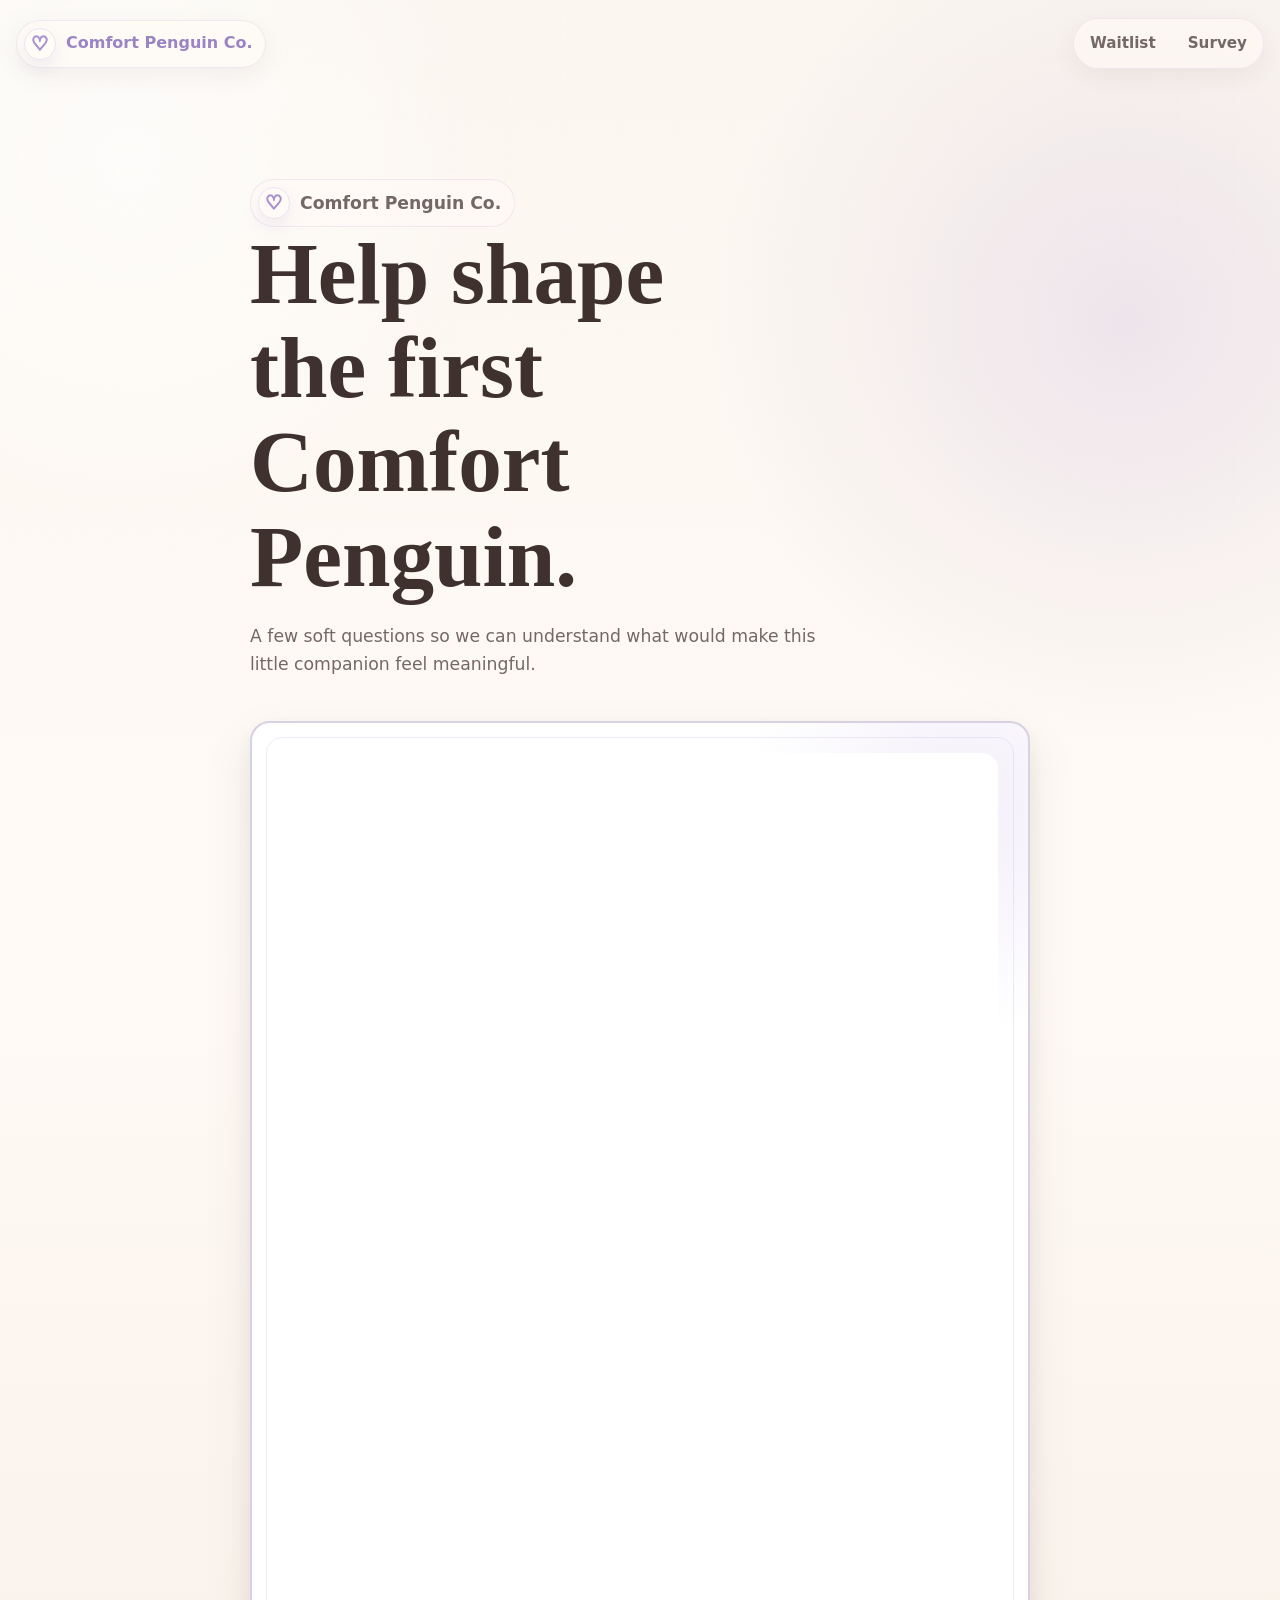
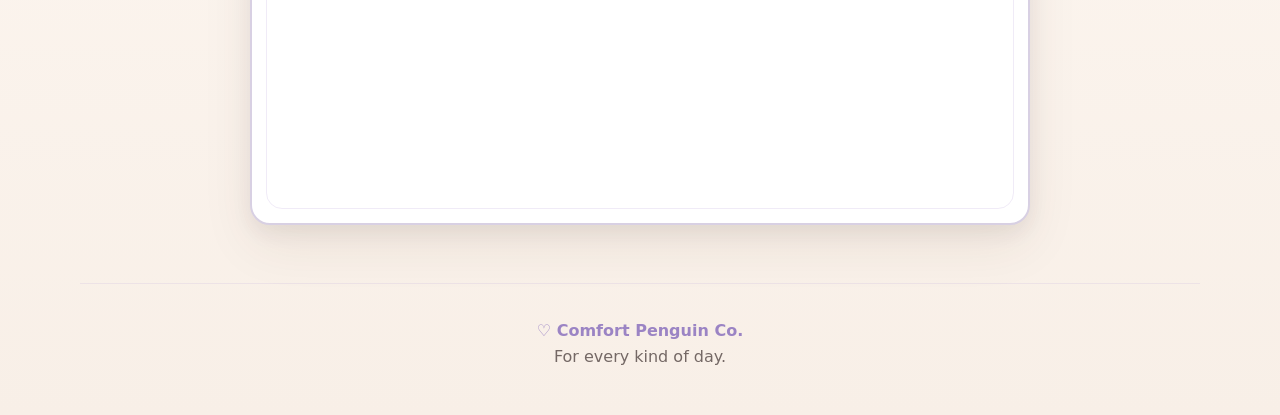
==== survey.html @ fb5158fd "Add files via upload" ====
<!doctype html>
<html lang="en">
  <head>
    <meta charset="utf-8">
    <meta name="viewport" content="width=device-width, initial-scale=1">
    <title>Comfort Penguin Co. Survey</title>
    <meta
      name="description"
      content="Share your thoughts about Comfort Penguin Co. and help shape the first plush companion."
    >
    <link rel="stylesheet" href="css/styles.css?v=20260704-22">
  </head>
  <body>
    <header class="site-header" aria-label="Site header">
      <a class="brand-mark" href="index.html" aria-label="Comfort Penguin Co. home">
        <span class="heart-mark" aria-hidden="true">&#9825;</span>
        <span>Comfort Penguin Co.</span>
      </a>
      <nav class="header-actions" aria-label="Primary navigation">
        <a class="nav-link" href="index.html#waitlist">Waitlist</a>
        <a class="nav-link" href="survey.html" aria-current="page">Survey</a>
      </nav>
    </header>

    <main class="survey-main">
      <section class="survey-intro" aria-labelledby="survey-title">
        <p class="brand-line">
          <span class="heart-mark heart-mark--cream" aria-hidden="true">&#9825;</span>
          Comfort Penguin Co.
        </p>
        <h1 id="survey-title">Help shape the first Comfort Penguin.</h1>
        <p>
          A few soft questions so we can understand what would make this little
          companion feel meaningful.
        </p>
      </section>

      <section class="survey-embed-section" aria-label="Comfort Penguin Co. survey form">
        <div class="embed-card embed-card--survey">
          <div data-formspace="https://overcrowded-plasma-653.forms.space/comfort-penguin-co-customer-feedback-6nepmr"></div>
        </div>
      </section>
    </main>

    <footer class="site-footer">
      <p><span aria-hidden="true">&#9825;</span> Comfort Penguin Co.</p>
      <p>For every kind of day.</p>
    </footer>

    <script src="js/confetti.js?v=20260704-22"></script>
    <script src="js/penguins.js?v=20260704-22"></script>
    <script src="js/main.js?v=20260704-22"></script>
    <script src="https://formspace.com/embed.js" defer crossorigin></script>
  </body>
</html>
---- css/styles.css ----
:root {
  --cream: #fbf6ef;
  --cream-deep: #eee3d7;
  --ivory: #fffaf5;
  --lavender: #a991d0;
  --lavender-dark: #9b84c4;
  --lavender-light: #eee8f7;
  --text: #3e312e;
  --muted: #746865;
  --line: #e8e2f0;
  --field-border: #d8d0e3;
  --input-border: #cbb8e6;
  --placeholder: #9a8f9f;
  --paper: var(--ivory);
  --paper-warm: #f8efe8;
  --ink: var(--text);
  --sage: #9a9587;
  --shadow: 0 26px 70px rgba(66, 55, 50, 0.13);
  --soft-shadow: 0 14px 34px rgba(66, 55, 50, 0.09);
  --radius: 16px;
  --max-width: 1120px;
  --hero-width: 1480px;
}

* {
  box-sizing: border-box;
}

html {
  overflow-x: hidden;
  scroll-behavior: smooth;
}

body {
  overflow-x: hidden;
  margin: 0;
  background:
    radial-gradient(circle at 10% 8%, rgba(255, 255, 255, 0.72), transparent 22rem),
    radial-gradient(circle at 88% 16%, rgba(169, 145, 208, 0.18), transparent 26rem),
    linear-gradient(180deg, var(--cream) 0%, var(--ivory) 48%, #f8efe7 100%);
  color: var(--ink);
  font-family: ui-sans-serif, system-ui, -apple-system, BlinkMacSystemFont, "Segoe UI", sans-serif;
  font-size: 16px;
  line-height: 1.65;
}

body::before {
  position: fixed;
  inset: 0;
  z-index: -1;
  background-image:
    linear-gradient(115deg, rgba(255, 255, 255, 0.52), transparent 36%),
    linear-gradient(rgba(169, 145, 208, 0.024) 1px, transparent 1px),
    linear-gradient(90deg, rgba(169, 145, 208, 0.018) 1px, transparent 1px);
  background-size: auto, 56px 56px, 56px 56px;
  content: "";
  mask-image: linear-gradient(to bottom, rgba(0, 0, 0, 0.5), transparent 72%);
  pointer-events: none;
}

a {
  color: inherit;
}

img {
  display: block;
  max-width: 100%;
}

.site-header {
  display: flex;
  align-items: center;
  justify-content: space-between;
  width: min(calc(100% - 32px), var(--hero-width));
  margin: 0 auto;
  padding: 18px 0 10px;
}

.site-header--nav-only {
  justify-content: flex-end;
}

.brand-mark,
.brand-line {
  display: inline-flex;
  align-items: center;
  gap: 10px;
  color: var(--lavender-dark);
  font-weight: 750;
  letter-spacing: 0;
  text-decoration: none;
}

.brand-mark {
  border: 1px solid rgba(169, 145, 208, 0.16);
  border-radius: 999px;
  background: rgba(255, 250, 245, 0.64);
  box-shadow: 0 8px 24px rgba(74, 46, 31, 0.06);
  padding: 7px 12px 7px 7px;
}

.brand-line {
  width: fit-content;
  margin: 0 0 20px;
  border: 1px solid rgba(169, 145, 208, 0.16);
  border-radius: 999px;
  background: rgba(255, 250, 245, 0.72);
  font-size: 0.95rem;
  padding: 7px 13px 7px 7px;
}

.heart-mark {
  display: inline-grid;
  width: 32px;
  height: 32px;
  place-items: center;
  border-radius: 999px;
  border: 1px solid var(--line);
  background: rgba(255, 250, 245, 0.86);
  color: #ffffff;
  font-size: 1.2rem;
  line-height: 1;
  -webkit-text-stroke: 1.5px var(--lavender);
  box-shadow:
    inset 0 0 0 1px rgba(255, 255, 255, 0.74),
    0 8px 18px rgba(155, 132, 196, 0.14);
}

.heart-mark--cream {
  background: rgba(255, 250, 245, 0.9);
  color: #ffffff;
}

.header-actions {
  display: flex;
  border: 1px solid rgba(169, 145, 208, 0.16);
  border-radius: 999px;
  background: rgba(255, 250, 245, 0.68);
  gap: 8px;
  padding: 4px;
  box-shadow: 0 8px 24px rgba(74, 46, 31, 0.06);
}

.nav-link {
  border-radius: 999px;
  color: var(--muted);
  font-size: 0.95rem;
  font-weight: 700;
  padding: 8px 12px;
  text-decoration: none;
}

.nav-link:hover,
.nav-link:focus-visible {
  background: rgba(169, 145, 208, 0.1);
  color: var(--lavender-dark);
}

.hero {
  position: relative;
  display: grid;
  grid-template-columns: minmax(370px, 0.65fr) minmax(600px, 1.35fr);
  align-items: center;
  gap: clamp(34px, 4.8vw, 78px);
  width: min(calc(100% - 32px), var(--hero-width));
  min-height: calc(100vh - 82px);
  margin: 0 auto;
  padding: clamp(36px, 5vw, 66px) 0 clamp(58px, 7vw, 92px);
}

.hero::before,
.hero::after,
.waitlist-section::after {
  position: absolute;
  color: rgba(255, 255, 255, 0.88);
  content: "\2661";
  font-family: Georgia, "Times New Roman", serif;
  line-height: 1;
  pointer-events: none;
  -webkit-text-stroke: 1.5px var(--lavender);
  text-shadow: 0 12px 32px rgba(155, 132, 196, 0.14);
}

.hero::before {
  top: 10%;
  left: 33%;
  font-size: clamp(4rem, 8vw, 8.25rem);
  transform: rotate(-10deg);
}

.hero::after {
  right: 3%;
  bottom: 9%;
  font-size: clamp(2.4rem, 5vw, 5rem);
  opacity: 0.7;
  transform: rotate(12deg);
}

.hero-copy {
  position: relative;
  z-index: 1;
  max-width: 560px;
}

h1,
h2,
h3,
legend {
  color: var(--ink);
  font-family: Georgia, "Times New Roman", serif;
  font-weight: 700;
  letter-spacing: 0;
  line-height: 1.08;
}

h1 {
  max-width: 12ch;
  margin: 0;
  font-size: clamp(3.05rem, 5.05vw, 4.85rem);
}

.tagline {
  margin: 20px 0 0;
  color: var(--lavender-dark);
  font-family: Georgia, "Times New Roman", serif;
  font-size: clamp(1.45rem, 2.5vw, 2rem);
  font-style: italic;
  line-height: 1.25;
}

.hero-text {
  max-width: 31rem;
  margin: 20px 0 0;
  color: var(--muted);
  font-size: clamp(1.07rem, 1.6vw, 1.2rem);
}

.hero-actions,
.survey-actions {
  display: flex;
  flex-wrap: wrap;
  gap: 12px;
  margin-top: 30px;
}

.button {
  display: inline-flex;
  align-items: center;
  justify-content: center;
  min-height: 50px;
  border: 1px solid transparent;
  border-radius: 999px;
  cursor: pointer;
  font: inherit;
  font-weight: 800;
  gap: 8px;
  padding: 13px 22px;
  text-align: center;
  text-decoration: none;
  transition:
    transform 160ms ease,
    box-shadow 160ms ease,
    background-color 160ms ease,
    border-color 160ms ease;
}

.button:hover,
.button:focus-visible {
  transform: translateY(-1px);
}

.button--primary {
  border-color: var(--lavender);
  background: var(--lavender);
  box-shadow: 0 16px 30px rgba(155, 132, 196, 0.22);
  color: #ffffff;
}

.button--primary:hover,
.button--primary:focus-visible {
  border-color: var(--lavender-dark);
  background: var(--lavender-dark);
  box-shadow: 0 18px 30px rgba(155, 132, 196, 0.25);
}

.button--secondary {
  border-color: rgba(169, 145, 208, 0.34);
  background: rgba(255, 250, 245, 0.8);
  color: var(--lavender-dark);
}

.button--secondary:hover,
.button--secondary:focus-visible {
  border-color: rgba(169, 145, 208, 0.52);
  background: var(--paper);
}

.product-showcase {
  position: relative;
  margin: 0;
}

.product-showcase::before {
  position: absolute;
  inset: -28px -18px -18px;
  z-index: -1;
  border-radius: var(--radius);
  background:
    radial-gradient(circle at 52% 52%, rgba(169, 145, 208, 0.15), transparent 62%),
    radial-gradient(circle at 18% 10%, rgba(255, 255, 255, 0.72), transparent 38%);
  content: "";
  filter: blur(4px);
}

.product-frame {
  display: grid;
  aspect-ratio: 1714 / 1044;
  min-height: 0;
  place-items: center;
  border: 1px solid rgba(169, 145, 208, 0.14);
  border-radius: var(--radius);
  background:
    linear-gradient(145deg, rgba(255, 255, 255, 0.86), rgba(255, 244, 230, 0.78)),
    var(--paper);
  box-shadow:
    0 34px 84px rgba(74, 46, 31, 0.17),
    0 2px 0 rgba(255, 255, 255, 0.82) inset;
  overflow: hidden;
  padding: clamp(8px, 1.5vw, 18px);
}

.product-image {
  width: 100%;
  max-height: 100%;
  object-fit: contain;
}

.product-showcase figcaption {
  max-width: 36rem;
  margin: 18px auto 0;
  color: var(--muted);
  font-size: 0.95rem;
  text-align: center;
}

.features,
.waitlist-section,
.survey-main {
  width: min(calc(100% - 32px), var(--max-width));
  margin: 0 auto;
}

.features {
  position: relative;
  padding: clamp(78px, 10vw, 136px) 0;
}

.section-heading {
  max-width: 680px;
  margin: 0 auto 38px;
  text-align: center;
}

.section-kicker {
  margin: 0 0 10px;
  color: var(--lavender-dark);
  font-size: 0.9rem;
  font-weight: 850;
  letter-spacing: 0;
}

h2 {
  margin: 0;
  font-size: clamp(2rem, 4vw, 3.35rem);
}

.inline-heart {
  color: #ffffff;
  -webkit-text-stroke: 1.5px var(--lavender);
  text-shadow:
    0 1px 0 rgba(155, 132, 196, 0.24),
    0 10px 22px rgba(155, 132, 196, 0.12);
}

.feature-grid {
  display: grid;
  grid-template-columns: repeat(4, minmax(0, 1fr));
  gap: 18px;
}

.feature-card {
  position: relative;
  min-height: 270px;
  border: 1px solid rgba(169, 145, 208, 0.13);
  border-radius: var(--radius);
  background:
    linear-gradient(180deg, rgba(255, 250, 245, 0.96), rgba(238, 232, 247, 0.48)),
    rgba(255, 250, 245, 0.86);
  box-shadow: var(--soft-shadow);
  overflow: hidden;
  padding: 28px;
}

.feature-card::before {
  position: absolute;
  inset: 0;
  background: linear-gradient(135deg, rgba(255, 255, 255, 0.5), transparent 44%);
  content: "";
  pointer-events: none;
}

.feature-card:nth-child(2) {
  background:
    linear-gradient(180deg, rgba(255, 250, 245, 0.96), rgba(244, 236, 228, 0.74)),
    rgba(255, 250, 245, 0.9);
}

.feature-card:nth-child(3) {
  background:
    linear-gradient(180deg, rgba(255, 250, 245, 0.96), rgba(238, 232, 247, 0.6)),
    rgba(248, 245, 252, 0.84);
}

.feature-card:nth-child(4) {
  background:
    linear-gradient(180deg, rgba(255, 250, 245, 0.96), rgba(240, 232, 224, 0.72)),
    rgba(255, 250, 245, 0.88);
}

.feature-icon {
  display: inline-grid;
  position: relative;
  width: 40px;
  height: 40px;
  place-items: center;
  border-radius: 999px;
  border: 1px solid rgba(169, 145, 208, 0.24);
  background: rgba(255, 255, 255, 0.5);
  color: var(--lavender-dark);
  font-size: 0.84rem;
  font-weight: 900;
  line-height: 1;
}

.feature-card h3 {
  position: relative;
  margin: 24px 0 12px;
  font-size: 1.45rem;
}

.feature-card p {
  position: relative;
  margin: 0;
  color: var(--muted);
}

.waitlist-section {
  position: relative;
  display: grid;
  grid-template-columns: minmax(0, 1fr) minmax(340px, 536px);
  gap: clamp(28px, 5vw, 62px);
  align-items: center;
  border-top: 0;
  min-height: clamp(440px, 45vw, 540px);
  padding: clamp(38px, 5vw, 58px) 0;
}

.waitlist-section::before {
  position: absolute;
  top: clamp(16px, 3vw, 30px);
  bottom: clamp(16px, 3vw, 30px);
  left: 50%;
  z-index: -1;
  width: 100vw;
  border-top: 1px solid rgba(169, 145, 208, 0.12);
  border-bottom: 1px solid rgba(169, 145, 208, 0.12);
  background:
    radial-gradient(circle at 74% 26%, rgba(169, 145, 208, 0.16), transparent 24rem),
    radial-gradient(circle at 16% 72%, rgba(255, 255, 255, 0.76), transparent 24rem),
    linear-gradient(135deg, rgba(255, 250, 245, 0.9), rgba(238, 232, 247, 0.44));
  content: "";
  transform: translateX(-50%);
}

.waitlist-section::after {
  top: 20%;
  right: 5%;
  font-size: clamp(3.3rem, 7vw, 6.8rem);
  opacity: 0.82;
  transform: rotate(8deg);
}

.waitlist-copy p:last-child,
.survey-intro p {
  max-width: 36rem;
  margin: 18px 0 0;
  color: var(--muted);
  font-size: 1.08rem;
}

.embed-card {
  position: relative;
  min-width: 0;
  border: 1px solid var(--line);
  border-radius: 20px;
  background:
    radial-gradient(circle at 86% 14%, rgba(169, 145, 208, 0.16), transparent 16rem),
    linear-gradient(180deg, rgba(255, 250, 245, 0.98), rgba(238, 232, 247, 0.36)),
    var(--cream);
  box-shadow:
    0 20px 52px rgba(74, 46, 31, 0.1),
    0 1px 0 rgba(255, 255, 255, 0.88) inset;
  overflow: hidden;
}

.embed-card::before {
  position: absolute;
  inset: 14px;
  border: 1px solid rgba(169, 145, 208, 0.18);
  border-radius: 16px;
  content: "";
  pointer-events: none;
}

.embed-card--waitlist {
  width: min(100%, 536px);
  justify-self: center;
  padding: clamp(24px, 3.4vw, 34px);
}

.embed-card--survey {
  width: min(100%, 780px);
  margin: 32px auto 0;
  border: 2px solid var(--field-border);
  border-radius: 20px;
  background:
    radial-gradient(circle at 92% 8%, rgba(238, 232, 247, 0.7), transparent 14rem),
    #ffffff;
  box-shadow:
    0 8px 20px rgba(62, 49, 46, 0.07),
    0 20px 52px rgba(74, 46, 31, 0.08);
  padding: clamp(20px, 3vw, 30px);
}

.embed-card [data-formspace],
.embed-card iframe {
  display: block;
  width: 100%;
  max-width: 100%;
  border: 0;
  border-radius: 16px;
  background: #ffffff;
}

.embed-card--waitlist [data-formspace],
.embed-card--waitlist iframe {
  min-height: 372px;
}

.embed-card--survey [data-formspace],
.embed-card--survey iframe {
  min-height: 1040px;
}

.site-footer {
  width: min(calc(100% - 32px), var(--max-width));
  margin: 0 auto;
  border-top: 1px solid rgba(169, 145, 208, 0.14);
  color: var(--muted);
  padding: 34px 0 44px;
  text-align: center;
}

.site-footer p {
  margin: 0;
}

.site-footer p:first-child {
  color: var(--lavender-dark);
  font-weight: 850;
}

.survey-main {
  max-width: 780px;
  padding: clamp(48px, 7vw, 82px) 0 clamp(32px, 5vw, 58px);
}

.thank-you-page-main {
  display: grid;
  justify-items: center;
  width: min(calc(100% - 32px), 760px);
  min-height: min(680px, calc(100vh - 220px));
  margin: 0 auto;
  padding: clamp(64px, 10vw, 118px) 0;
  text-align: center;
}

.thank-you-page-main h1 {
  max-width: 12ch;
  font-size: clamp(2.6rem, 7vw, 5rem);
}

.thank-you-page-main p:not(.brand-line) {
  max-width: 32rem;
  margin: 18px 0 0;
  color: var(--muted);
  font-size: 1.1rem;
}

.thank-you-page-main .button {
  margin-top: 28px;
}

.survey-intro {
  margin-bottom: 42px;
}

.survey-intro h1 {
  max-width: 12ch;
  font-size: clamp(2.7rem, 7vw, 5.45rem);
}

body.thank-you-open {
  overflow: hidden;
}

.thank-you-screen[hidden] {
  display: none;
}

.thank-you-screen {
  position: fixed;
  inset: 0;
  z-index: 100000;
  display: grid;
  place-items: center;
  padding: 24px;
  background:
    radial-gradient(circle at 48% 42%, rgba(255, 255, 255, 0.8), transparent 25rem),
    radial-gradient(circle at 12% 12%, rgba(238, 232, 247, 0.56), transparent 22rem),
    linear-gradient(180deg, rgba(251, 246, 239, 0.94), rgba(255, 250, 245, 0.9));
  backdrop-filter: blur(12px);
  isolation: isolate;
  overflow: hidden;
}

.thank-you-panel {
  position: relative;
  z-index: 3;
  width: min(100%, 610px);
  min-height: 360px;
  display: grid;
  place-items: center;
  border: 1px solid rgba(169, 145, 208, 0.2);
  border-radius: 28px;
  background:
    radial-gradient(circle at 14% 12%, rgba(255, 255, 255, 0.9), transparent 14rem),
    radial-gradient(circle at 88% 10%, rgba(238, 232, 247, 0.78), transparent 13rem),
    linear-gradient(180deg, rgba(255, 250, 245, 0.88), rgba(251, 246, 239, 0.78));
  box-shadow:
    0 34px 92px rgba(62, 49, 46, 0.16),
    0 1px 0 rgba(255, 255, 255, 0.9) inset;
  overflow: hidden;
  padding: clamp(34px, 6vw, 64px);
  text-align: center;
}

.thank-you-panel::before {
  position: absolute;
  inset: 16px;
  border: 1px solid rgba(169, 145, 208, 0.18);
  border-radius: 18px;
  content: "";
  pointer-events: none;
}

.thank-you-animation {
  position: fixed;
  inset: 0;
  z-index: 1;
  overflow: hidden;
  pointer-events: none;
}

.thank-you-parade {
  position: fixed;
  right: 0;
  bottom: clamp(10px, 3vh, 26px);
  left: 0;
  z-index: 2;
  height: 120px;
  overflow: visible;
  pointer-events: none;
}

.thank-you-content {
  position: relative;
  z-index: 1;
  display: grid;
  justify-items: center;
  opacity: 0;
  transform: translate3d(0, 16px, 0);
  transition:
    opacity 900ms ease,
    transform 900ms ease;
}

.thank-you-content--visible {
  opacity: 1;
  transform: translate3d(0, 0, 0);
}

.thank-you-mark {
  width: 48px;
  height: 48px;
  margin-bottom: 20px;
  font-size: 1.6rem;
}

.thank-you-content h2 {
  max-width: 11ch;
  margin: 0;
  font-size: clamp(2rem, 6vw, 3.35rem);
}

.thank-you-content p {
  max-width: 25rem;
  margin: 18px 0 0;
  color: var(--muted);
  font-size: 1.05rem;
}

.thank-you-close {
  margin-top: 28px;
}

.thank-you-confetti {
  position: absolute;
  top: -72px;
  left: var(--x);
  opacity: 0;
  transform: translate3d(0, -72px, 0) rotate(0deg) scale(var(--scale));
  transform-origin: center;
  animation: comfort-fall var(--duration) cubic-bezier(0.24, 0.72, 0.26, 1) var(--delay) forwards;
  will-change: transform, opacity;
}

.thank-you-confetti--heart {
  color: #ffffff;
  font-family: Georgia, "Times New Roman", serif;
  font-size: var(--size);
  line-height: 1;
  -webkit-text-stroke: 1.3px var(--lavender);
  text-shadow: 0 8px 18px rgba(155, 132, 196, 0.16);
}

.thank-you-confetti--penguin {
  font-size: var(--size);
  line-height: 1;
  filter: drop-shadow(0 8px 12px rgba(62, 49, 46, 0.12));
}

.thank-you-confetti--piece {
  width: 6px;
  height: 15px;
  border-radius: 4px;
  background: var(--lavender);
  box-shadow: 0 0 0 1px rgba(255, 255, 255, 0.36) inset;
}

.thank-you-confetti--circle {
  width: 10px;
  height: 10px;
  border-radius: 999px;
  background: rgba(251, 246, 239, 0.94);
  box-shadow:
    0 0 0 1px rgba(169, 145, 208, 0.22) inset,
    0 8px 18px rgba(62, 49, 46, 0.06);
}

.thank-you-confetti--piece:nth-child(4n) {
  background: var(--lavender-light);
}

.thank-you-confetti--piece:nth-child(4n + 1) {
  background: #cbb8e6;
}

.waddle-penguin {
  position: absolute;
  bottom: 0;
  left: -82px;
  width: 58px;
  height: 80px;
  animation:
    penguin-cross var(--walk-duration) linear var(--walk-delay) forwards,
    penguin-sway 920ms ease-in-out var(--walk-delay) infinite;
  will-change: transform, left;
}

.waddle-penguin--1 {
  --walk-delay: 180ms;
  --walk-duration: 5200ms;
  bottom: 14px;
}

.waddle-penguin--2 {
  --walk-delay: 440ms;
  --walk-duration: 5700ms;
  bottom: 2px;
  transform: scale(0.9);
}

.waddle-penguin--3 {
  --walk-delay: 820ms;
  --walk-duration: 5900ms;
  bottom: 18px;
  animation:
    penguin-cross-pause var(--walk-duration) linear var(--walk-delay) forwards,
    penguin-sway 1080ms ease-in-out var(--walk-delay) infinite;
}

.waddle-penguin__body {
  position: absolute;
  inset: 7px 7px 4px;
  border-radius: 48% 48% 42% 42%;
  background: #3e312e;
  box-shadow:
    0 10px 18px rgba(62, 49, 46, 0.16),
    inset 0 -5px 0 rgba(0, 0, 0, 0.08);
  animation: penguin-bounce 620ms ease-in-out infinite;
}

.waddle-penguin__face {
  position: absolute;
  top: 10px;
  right: 9px;
  left: 9px;
  height: 28px;
  border-radius: 48% 48% 50% 50%;
  background: #ffffff;
}

.waddle-penguin__face::before,
.waddle-penguin__face::after {
  position: absolute;
  top: 17px;
  width: 5px;
  height: 3px;
  border-radius: 999px;
  background: rgba(169, 145, 208, 0.34);
  content: "";
}

.waddle-penguin__face::before {
  left: 5px;
}

.waddle-penguin__face::after {
  right: 5px;
}

.waddle-penguin__belly {
  position: absolute;
  right: 11px;
  bottom: 8px;
  left: 11px;
  height: 34px;
  border-radius: 50% 50% 45% 45%;
  background: #fbf6ef;
}

.waddle-penguin__eye {
  position: absolute;
  top: 9px;
  width: 4px;
  height: 5px;
  border-radius: 999px;
  background: #3e312e;
  animation: penguin-blink 5200ms ease-in-out infinite;
}

.waddle-penguin__eye--left {
  left: 8px;
}

.waddle-penguin__eye--right {
  right: 8px;
}

.waddle-penguin--2 .waddle-penguin__eye {
  animation-delay: 700ms;
}

.waddle-penguin--3 .waddle-penguin__eye {
  animation-delay: 1280ms;
}

.waddle-penguin__beak {
  position: absolute;
  top: 15px;
  left: 50%;
  width: 9px;
  height: 7px;
  border-radius: 60% 60% 70% 70%;
  background: #d88b43;
  transform: translateX(-50%);
}

.waddle-penguin__scarf {
  position: absolute;
  top: 33px;
  left: 15px;
  width: 28px;
  height: 5px;
  border-radius: 999px;
  background: var(--lavender);
  box-shadow: 0 1px 0 rgba(255, 255, 255, 0.34) inset;
  transform: rotate(-2deg);
  z-index: 1;
}

.waddle-penguin__scarf::after {
  position: absolute;
  top: 3px;
  right: 4px;
  width: 5px;
  height: 12px;
  border-radius: 999px;
  background: var(--lavender-dark);
  content: "";
  transform: rotate(-12deg);
}

.waddle-penguin__wing {
  position: absolute;
  top: 30px;
  width: 10px;
  height: 26px;
  border-radius: 999px;
  background: #342c2a;
  transform-origin: top center;
  animation: penguin-flap 1800ms ease-in-out infinite;
}

.waddle-penguin__wing--left {
  left: -5px;
  transform: rotate(18deg);
}

.waddle-penguin__wing--right {
  right: -5px;
  transform: rotate(-18deg);
  animation-delay: 260ms;
}

.waddle-penguin--1 .waddle-penguin__wing--right {
  animation-name: penguin-wave;
  animation-duration: 5600ms;
}

.waddle-penguin--2 .waddle-penguin__wing {
  animation-delay: 520ms;
}

.waddle-penguin--3 .waddle-penguin__wing {
  animation-delay: 900ms;
}

.waddle-penguin__foot {
  position: absolute;
  bottom: -3px;
  width: 14px;
  height: 7px;
  border-radius: 999px;
  background: #d88b43;
}

.waddle-penguin__foot--left {
  left: 11px;
  transform: rotate(-5deg);
}

.waddle-penguin__foot--right {
  right: 11px;
  transform: rotate(5deg);
}

@keyframes comfort-fall {
  0% {
    opacity: 0;
    transform: translate3d(0, -72px, 0) rotate(0deg) scale(var(--scale));
  }

  10% {
    opacity: 0.9;
  }

  72% {
    opacity: 0.82;
  }

  100% {
    opacity: 0;
    transform: translate3d(var(--drift), var(--fall), 0) rotate(var(--spin)) scale(var(--scale));
  }
}

@keyframes penguin-cross {
  0% {
    left: -82px;
  }

  78% {
    left: calc(100vw - 42px);
  }

  100% {
    left: calc(100vw + 88px);
  }
}

@keyframes penguin-cross-pause {
  0% {
    left: -90px;
  }

  32% {
    left: 23vw;
  }

  44% {
    left: 23vw;
  }

  82% {
    left: calc(100vw - 54px);
  }

  100% {
    left: calc(100vw + 92px);
  }
}

@keyframes penguin-sway {
  0%,
  100% {
    margin-left: 0;
    transform: rotate(-3deg);
  }

  50% {
    margin-left: 3px;
    transform: rotate(4deg);
  }
}

@keyframes penguin-bounce {
  0%,
  100% {
    transform: translateY(0);
  }

  50% {
    transform: translateY(-5px);
  }
}

@keyframes penguin-flap {
  0%,
  72%,
  100% {
    transform: rotate(18deg);
  }

  82% {
    transform: rotate(44deg);
  }
}

@keyframes penguin-wave {
  0%,
  72% {
    transform: rotate(-18deg);
  }

  80%,
  90% {
    transform: rotate(-62deg);
  }

  85%,
  95% {
    transform: rotate(-34deg);
  }

  100% {
    transform: rotate(-18deg);
  }
}

@keyframes penguin-blink {
  0%,
  36%,
  40%,
  82%,
  86%,
  100% {
    transform: scaleY(1);
  }

  38%,
  84% {
    transform: scaleY(0.16);
  }
}

@media (prefers-reduced-motion: reduce) {
  .thank-you-confetti {
    opacity: 0.72;
    animation: none;
    transform: translate3d(0, 18vh, 0) rotate(var(--spin)) scale(var(--scale));
  }

  .thank-you-content {
    opacity: 1;
    transform: none;
    transition: none;
  }

  .waddle-penguin,
  .waddle-penguin__body,
  .waddle-penguin__wing,
  .waddle-penguin__eye {
    animation: none;
  }

  .waddle-penguin {
    left: 16px;
  }
}

@media (max-width: 900px) {
  .hero,
  .waitlist-section {
    grid-template-columns: 1fr;
  }

  .hero {
    min-height: 0;
  }

  h1 {
    max-width: 12ch;
  }

  .product-frame {
    min-height: auto;
  }

  .feature-grid {
    grid-template-columns: repeat(2, minmax(0, 1fr));
  }

  .waitlist-section {
    min-height: 0;
  }

  .embed-card--waitlist {
    justify-self: stretch;
    width: 100%;
    max-width: 536px;
    margin: 0 auto;
  }
}

@media (max-width: 640px) {
  .site-header {
    align-items: flex-start;
    gap: 14px;
    padding-top: 16px;
  }

  .site-header--nav-only {
    align-items: center;
  }

  .brand-mark {
    max-width: 180px;
    line-height: 1.2;
  }

  .header-actions {
    flex: 0 0 auto;
  }

  .nav-link {
    padding: 7px 8px;
  }

  .hero {
    padding-top: 34px;
  }

  .hero::before {
    display: none;
  }

  .waitlist-section::after {
    display: none;
  }

  h1,
  .survey-intro h1 {
    font-size: clamp(2.65rem, 15vw, 4.6rem);
  }

  .hero-actions {
    align-items: stretch;
    flex-direction: column;
  }

  .button {
    width: 100%;
  }

  .product-frame {
    padding: 10px;
  }

  .feature-grid {
    grid-template-columns: 1fr;
  }

  .feature-card {
    min-height: 0;
  }

  .embed-card {
    padding: 16px;
  }

  .embed-card--waitlist [data-formspace],
  .embed-card--waitlist iframe {
    min-height: 380px;
  }

  .embed-card--survey [data-formspace],
  .embed-card--survey iframe {
    min-height: 1100px;
  }
}

[data-formspace] button,
[data-formspace] button[type="submit"],
[data-formspace] input[type="submit"],
[data-formspace] .button,
[data-formspace] [role="button"] {
  background: #A991D0 !important;
  background-color: #A991D0 !important;
  border-color: #A991D0 !important;
  color: #FFFFFF !important;
  box-shadow: none !important;
}

[data-formspace] button:hover,
[data-formspace] button[type="submit"]:hover,
[data-formspace] input[type="submit"]:hover,
[data-formspace] .button:hover,
[data-formspace] [role="button"]:hover {
  background: #9B84C4 !important;
  background-color: #9B84C4 !important;
  border-color: #9B84C4 !important;
}

[data-formspace] input[type="radio"],
[data-formspace] input[type="checkbox"] {
  accent-color: #A991D0 !important;
}

[data-formspace] input[type="radio"]:checked,
[data-formspace] input[type="checkbox"]:checked {
  accent-color: #A991D0 !important;
  background-color: #A991D0 !important;
  border-color: #A991D0 !important;
}

[data-formspace] * {
  --primary: #A991D0 !important;
  --primary-color: #A991D0 !important;
  --accent: #A991D0 !important;
  --accent-color: #A991D0 !important;
  --blue: #A991D0 !important;
}
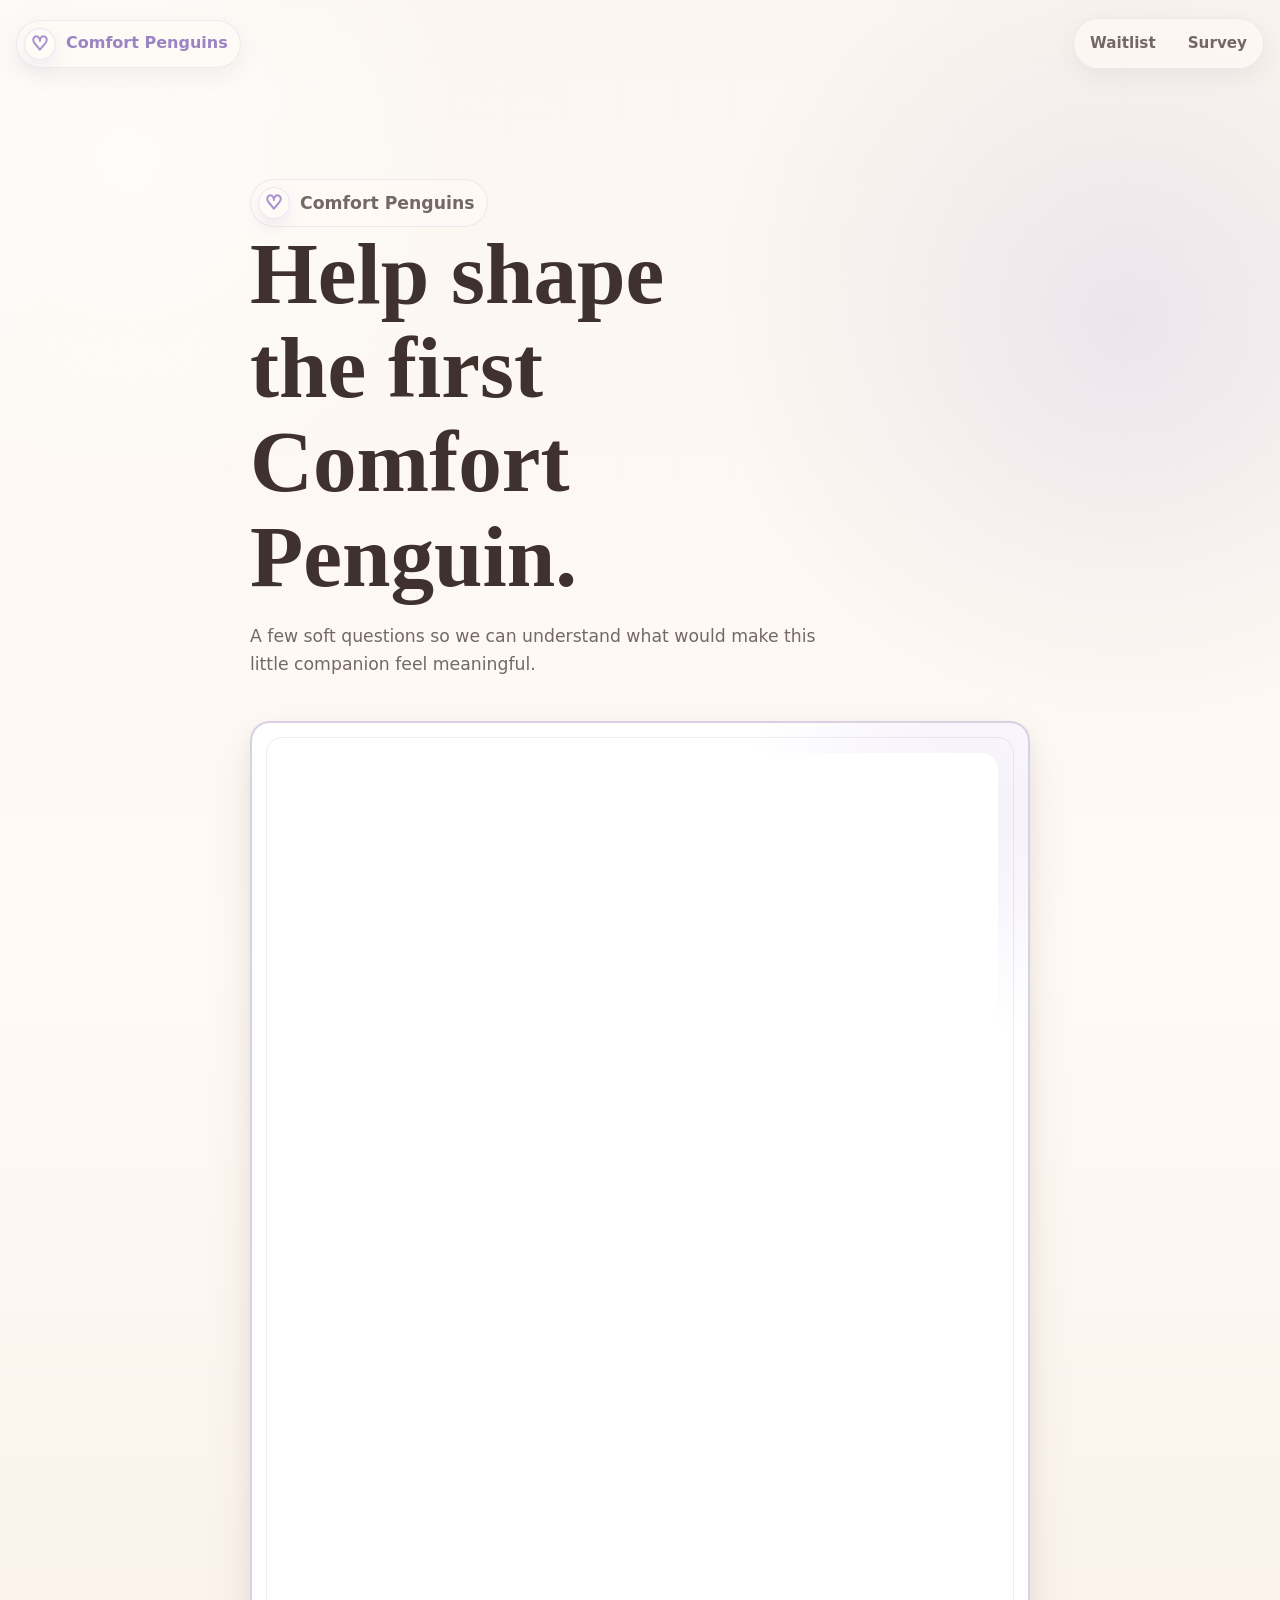
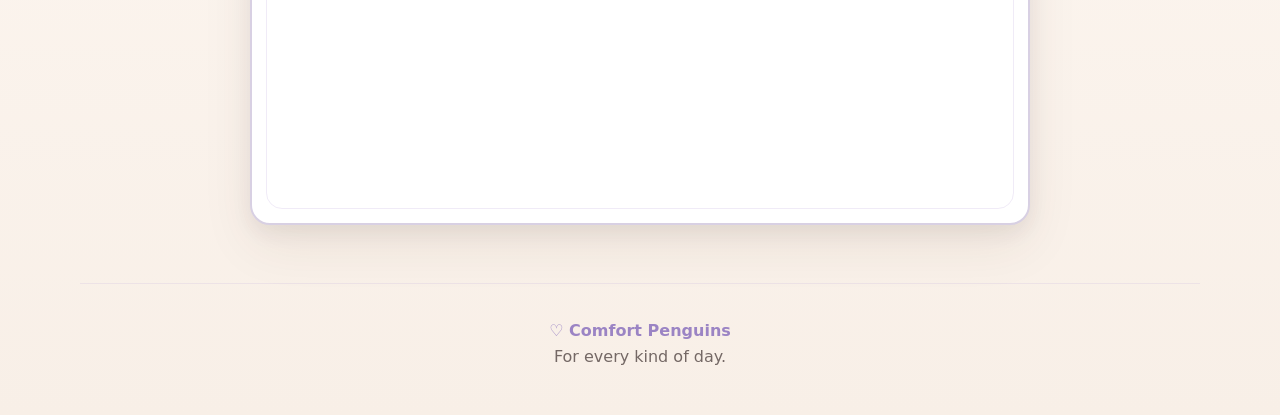
==== commit b6461ec3: "Rebrand site to Comfort Penguins Replace visible Comfort Penguin Co. references with Comfort Penguin" ====
--- a/survey.html
+++ b/survey.html
@@ -3,18 +3,18 @@
   <head>
     <meta charset="utf-8">
     <meta name="viewport" content="width=device-width, initial-scale=1">
-    <title>Comfort Penguin Co. Survey</title>
+    <title>Comfort Penguins Survey</title>
     <meta
       name="description"
-      content="Share your thoughts about Comfort Penguin Co. and help shape the first plush companion."
+      content="Share your thoughts about Comfort Penguins and help shape the first plush companion."
     >
     <link rel="stylesheet" href="css/styles.css?v=20260704-22">
   </head>
   <body>
     <header class="site-header" aria-label="Site header">
-      <a class="brand-mark" href="index.html" aria-label="Comfort Penguin Co. home">
+      <a class="brand-mark" href="index.html" aria-label="Comfort Penguins home">
         <span class="heart-mark" aria-hidden="true">&#9825;</span>
-        <span>Comfort Penguin Co.</span>
+        <span>Comfort Penguins</span>
       </a>
       <nav class="header-actions" aria-label="Primary navigation">
         <a class="nav-link" href="index.html#waitlist">Waitlist</a>
@@ -26,7 +26,7 @@
       <section class="survey-intro" aria-labelledby="survey-title">
         <p class="brand-line">
           <span class="heart-mark heart-mark--cream" aria-hidden="true">&#9825;</span>
-          Comfort Penguin Co.
+          Comfort Penguins
         </p>
         <h1 id="survey-title">Help shape the first Comfort Penguin.</h1>
         <p>
@@ -35,7 +35,7 @@
         </p>
       </section>
 
-      <section class="survey-embed-section" aria-label="Comfort Penguin Co. survey form">
+      <section class="survey-embed-section" aria-label="Comfort Penguins survey form">
         <div class="embed-card embed-card--survey">
           <div data-formspace="https://overcrowded-plasma-653.forms.space/comfort-penguin-co-customer-feedback-6nepmr"></div>
         </div>
@@ -43,13 +43,13 @@
     </main>
 
     <footer class="site-footer">
-      <p><span aria-hidden="true">&#9825;</span> Comfort Penguin Co.</p>
+      <p><span aria-hidden="true">&#9825;</span> Comfort Penguins</p>
       <p>For every kind of day.</p>
     </footer>
 
     <script src="js/confetti.js?v=20260704-22"></script>
     <script src="js/penguins.js?v=20260704-22"></script>
-    <script src="js/main.js?v=20260704-22"></script>
+    <script src="js/main.js?v=20260706-03"></script>
     <script src="https://formspace.com/embed.js" defer crossorigin></script>
   </body>
 </html>
--- a/css/styles.css
+++ b/css/styles.css
@@ -1,3 +1,5 @@
+
+
 :root {
   --cream: #fbf6ef;
   --cream-deep: #eee3d7;
@@ -19,7 +21,7 @@
   --soft-shadow: 0 14px 34px rgba(66, 55, 50, 0.09);
   --radius: 16px;
   --max-width: 1120px;
-  --hero-width: 1480px;
+  --hero-width: 1560px;
 }
 
 * {
@@ -159,9 +161,10 @@
 .hero {
   position: relative;
   display: grid;
-  grid-template-columns: minmax(370px, 0.65fr) minmax(600px, 1.35fr);
+  grid-template-columns: minmax(320px, 0.6fr) minmax(0, 1.4fr);
   align-items: center;
-  gap: clamp(34px, 4.8vw, 78px);
+  column-gap: clamp(34px, 4.8vw, 78px);
+  row-gap: clamp(18px, 3vw, 34px);
   width: min(calc(100% - 32px), var(--hero-width));
   min-height: calc(100vh - 82px);
   margin: 0 auto;
@@ -200,6 +203,24 @@
   position: relative;
   z-index: 1;
   max-width: 560px;
+}
+
+.hero-brand {
+  grid-column: 1 / -1;
+  justify-self: center;
+  gap: 13px;
+  margin: 0;
+  font-size: 1.14rem;
+  padding: 9px 16px 9px 9px;
+  text-align: center;
+  transform: translateY(clamp(-146px, -8.5vw, -108px));
+}
+
+.hero-brand .heart-mark {
+  width: 39px;
+  height: 39px;
+  font-size: 1.46rem;
+  -webkit-text-stroke-width: 2px;
 }
 
 h1,
@@ -217,6 +238,10 @@
   max-width: 12ch;
   margin: 0;
   font-size: clamp(3.05rem, 5.05vw, 4.85rem);
+}
+
+.hero h1 {
+  font-size: clamp(2.55rem, 4.05vw, 4.05rem);
 }
 
 .tagline {
@@ -314,7 +339,7 @@
 
 .product-frame {
   display: grid;
-  aspect-ratio: 1714 / 1044;
+  aspect-ratio: 1618 / 972;
   min-height: 0;
   place-items: center;
   border: 1px solid rgba(169, 145, 208, 0.14);
@@ -333,14 +358,6 @@
   width: 100%;
   max-height: 100%;
   object-fit: contain;
-}
-
-.product-showcase figcaption {
-  max-width: 36rem;
-  margin: 18px auto 0;
-  color: var(--muted);
-  font-size: 0.95rem;
-  text-align: center;
 }
 
 .features,
@@ -1202,6 +1219,19 @@
     padding-top: 34px;
   }
 
+  .hero-brand {
+    gap: 10px;
+    font-size: 0.96rem;
+    padding: 7px 13px 7px 7px;
+    transform: translateY(-52px);
+  }
+
+  .hero-brand .heart-mark {
+    width: 33px;
+    height: 33px;
+    font-size: 1.24rem;
+  }
+
   .hero::before {
     display: none;
   }
@@ -1248,6 +1278,12 @@
   .embed-card--survey [data-formspace],
   .embed-card--survey iframe {
     min-height: 1100px;
+  }
+}
+
+@media (max-width: 768px) {
+  .hero-brand {
+    transform: translateY(-8px);
   }
 }
 
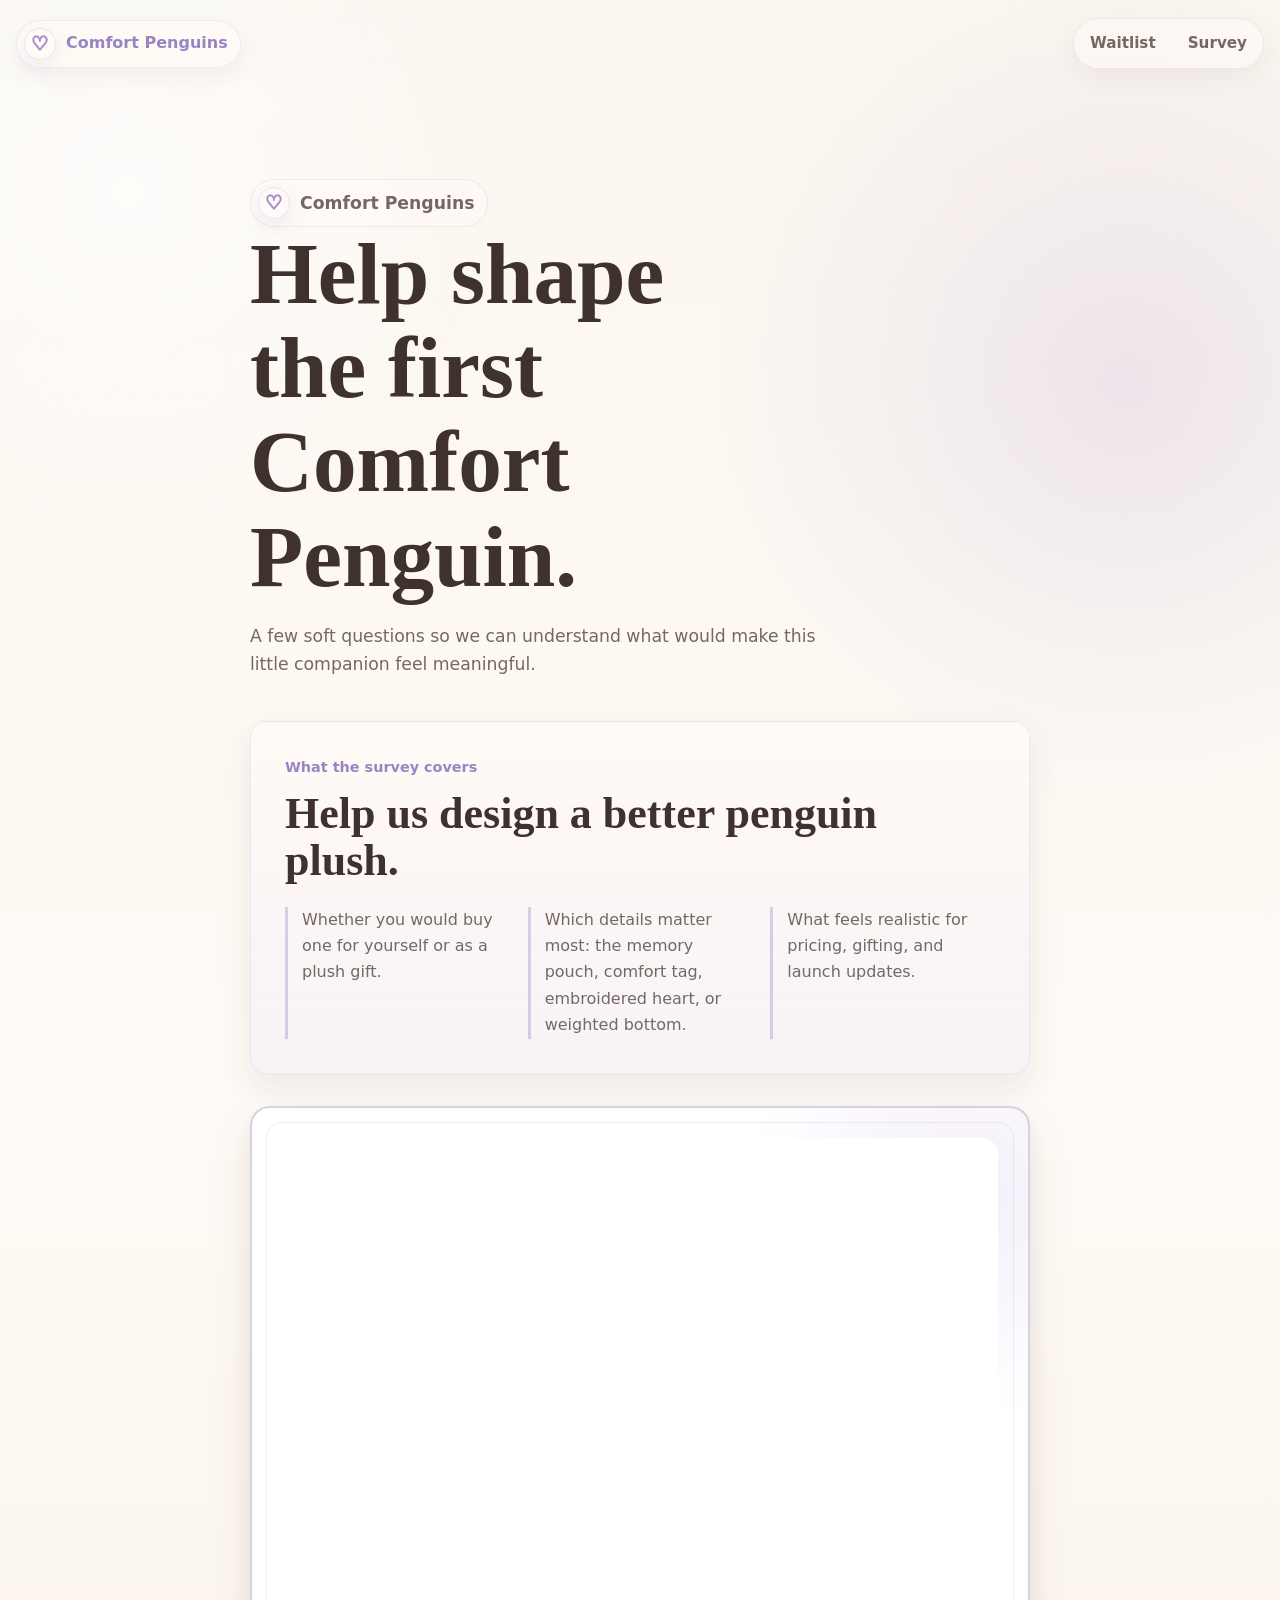
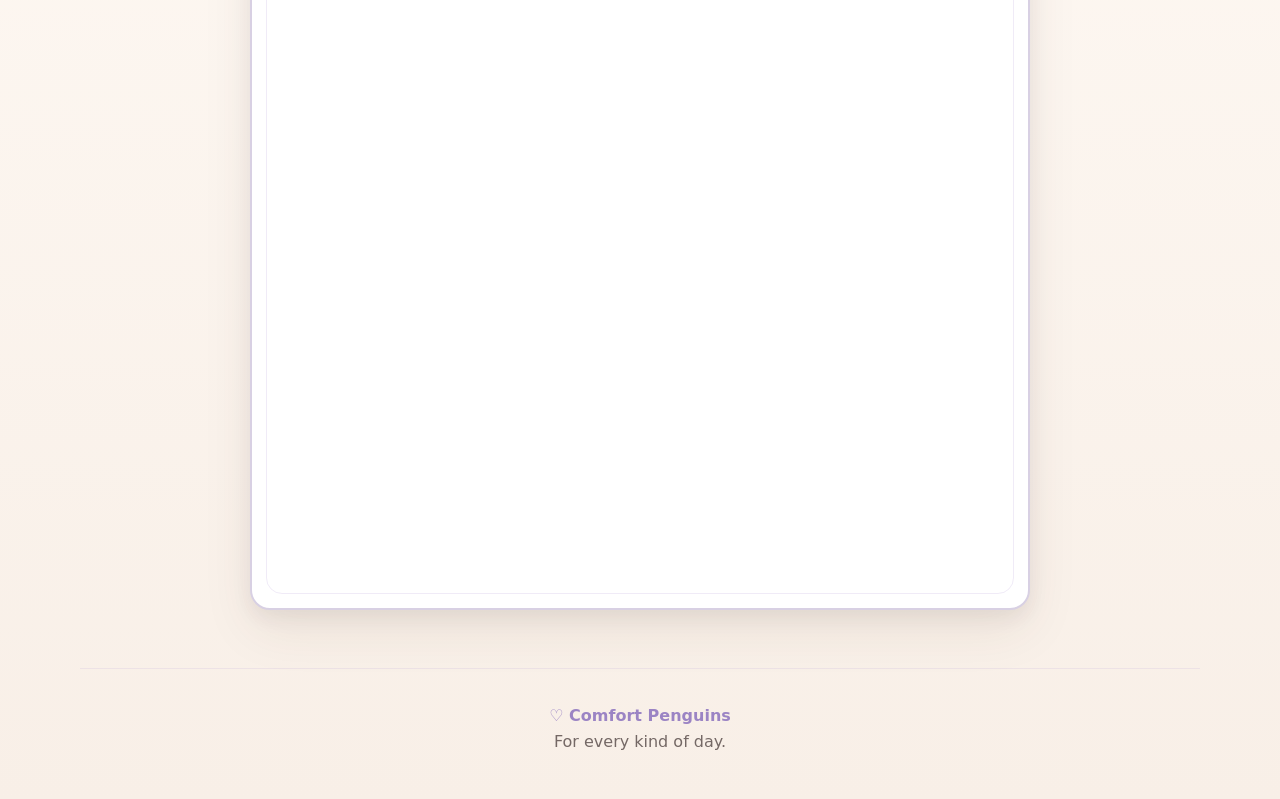
==== commit d6b54310: "Optimize Comfort Penguins SEO Add canonical metadata, social previews, structured data, sitemap, rob" ====
--- a/survey.html
+++ b/survey.html
@@ -3,12 +3,69 @@
   <head>
     <meta charset="utf-8">
     <meta name="viewport" content="width=device-width, initial-scale=1">
-    <title>Comfort Penguins Survey</title>
+    <meta name="p:domain_verify" content="b329069b0831d01576ebbbb1e6136c8b" />
+    <title>Comfort Penguins Survey | Help Shape a Soft Penguin Plush</title>
     <meta
       name="description"
-      content="Share your thoughts about Comfort Penguins and help shape the first plush companion."
+      content="Share feedback on Comfort Penguins, an early-stage soft penguin plush and comfort gift concept with a memory pouch, comfort tag, and cozy design."
     >
-    <link rel="stylesheet" href="css/styles.css?v=20260704-22">
+    <link rel="canonical" href="https://comfortpenguins.com/survey.html">
+    <link rel="icon" type="image/svg+xml" href="assets/icons/favicon.svg">
+    <link rel="preconnect" href="https://formspace.com" crossorigin>
+    <link rel="dns-prefetch" href="https://formspace.com">
+    <link rel="alternate" type="text/plain" href="/llms.txt" title="Comfort Penguins AI summary">
+    <meta name="theme-color" content="#FBF6EF">
+    <meta property="og:site_name" content="Comfort Penguins">
+    <meta property="og:type" content="website">
+    <meta property="og:title" content="Comfort Penguins Survey | Help Shape a Soft Penguin Plush">
+    <meta property="og:description" content="Share feedback on an early-stage soft penguin plush and comfort gift concept with a memory pouch, comfort tag, and cozy design.">
+    <meta property="og:url" content="https://comfortpenguins.com/survey.html">
+    <meta property="og:image" content="https://comfortpenguins.com/assets/images/comfort-penguin.jpg">
+    <meta property="og:image:alt" content="Comfort Penguins soft penguin plush concept with cozy feature callouts">
+    <meta name="twitter:card" content="summary_large_image">
+    <meta name="twitter:title" content="Comfort Penguins Survey | Help Shape a Soft Penguin Plush">
+    <meta name="twitter:description" content="Share feedback on an early-stage soft penguin plush and comfort gift concept.">
+    <meta name="twitter:image" content="https://comfortpenguins.com/assets/images/comfort-penguin.jpg">
+    <script type="application/ld+json">
+      {
+        "@context": "https://schema.org",
+        "@graph": [
+          {
+            "@type": "WebPage",
+            "@id": "https://comfortpenguins.com/survey.html#webpage",
+            "url": "https://comfortpenguins.com/survey.html",
+            "name": "Comfort Penguins Survey | Help Shape a Soft Penguin Plush",
+            "description": "Share feedback on Comfort Penguins, an early-stage soft penguin plush and comfort gift concept with a memory pouch, comfort tag, and cozy design.",
+            "isPartOf": {
+              "@id": "https://comfortpenguins.com/#website"
+            },
+            "about": {
+              "@id": "https://comfortpenguins.com/#product"
+            },
+            "inLanguage": "en-US"
+          },
+          {
+            "@type": "BreadcrumbList",
+            "@id": "https://comfortpenguins.com/survey.html#breadcrumbs",
+            "itemListElement": [
+              {
+                "@type": "ListItem",
+                "position": 1,
+                "name": "Home",
+                "item": "https://comfortpenguins.com/"
+              },
+              {
+                "@type": "ListItem",
+                "position": 2,
+                "name": "Survey",
+                "item": "https://comfortpenguins.com/survey.html"
+              }
+            ]
+          }
+        ]
+      }
+    </script>
+    <link rel="stylesheet" href="css/styles.css?v=20260710-01">
   </head>
   <body>
     <header class="site-header" aria-label="Site header">
@@ -35,6 +92,16 @@
         </p>
       </section>
 
+      <section class="survey-context" aria-labelledby="survey-context-title">
+        <p class="section-kicker">What the survey covers</p>
+        <h2 id="survey-context-title">Help us design a better penguin plush.</h2>
+        <div class="survey-context-grid">
+          <p>Whether you would buy one for yourself or as a plush gift.</p>
+          <p>Which details matter most: the memory pouch, comfort tag, embroidered heart, or weighted bottom.</p>
+          <p>What feels realistic for pricing, gifting, and launch updates.</p>
+        </div>
+      </section>
+
       <section class="survey-embed-section" aria-label="Comfort Penguins survey form">
         <div class="embed-card embed-card--survey">
           <div data-formspace="https://overcrowded-plasma-653.forms.space/comfort-penguin-co-customer-feedback-6nepmr"></div>
--- a/css/styles.css
+++ b/css/styles.css
@@ -354,13 +354,20 @@
   padding: clamp(8px, 1.5vw, 18px);
 }
 
+.product-frame picture {
+  display: block;
+  width: 100%;
+}
+
 .product-image {
   width: 100%;
+  height: auto;
   max-height: 100%;
   object-fit: contain;
 }
 
 .features,
+.seo-section,
 .waitlist-section,
 .survey-main {
   width: min(calc(100% - 32px), var(--max-width));
@@ -471,6 +478,92 @@
   color: var(--muted);
 }
 
+.seo-section {
+  padding: clamp(62px, 8vw, 104px) 0;
+}
+
+.seo-section--soft {
+  position: relative;
+}
+
+.seo-section--soft::before {
+  position: absolute;
+  top: clamp(16px, 3vw, 30px);
+  bottom: clamp(16px, 3vw, 30px);
+  left: 50%;
+  z-index: -1;
+  width: 100vw;
+  border-top: 1px solid rgba(169, 145, 208, 0.12);
+  border-bottom: 1px solid rgba(169, 145, 208, 0.12);
+  background:
+    radial-gradient(circle at 18% 24%, rgba(255, 255, 255, 0.76), transparent 22rem),
+    radial-gradient(circle at 84% 42%, rgba(169, 145, 208, 0.14), transparent 24rem),
+    linear-gradient(135deg, rgba(255, 250, 245, 0.78), rgba(238, 232, 247, 0.34));
+  content: "";
+  transform: translateX(-50%);
+}
+
+.info-grid,
+.faq-grid,
+.survey-context-grid {
+  display: grid;
+  gap: 18px;
+}
+
+.info-grid {
+  grid-template-columns: repeat(4, minmax(0, 1fr));
+}
+
+.info-grid--three {
+  grid-template-columns: repeat(3, minmax(0, 1fr));
+}
+
+.faq-grid {
+  grid-template-columns: repeat(2, minmax(0, 1fr));
+}
+
+.info-card,
+.faq-card,
+.survey-context {
+  border: 1px solid rgba(169, 145, 208, 0.16);
+  border-radius: var(--radius);
+  background:
+    linear-gradient(180deg, rgba(255, 250, 245, 0.98), rgba(238, 232, 247, 0.42)),
+    rgba(255, 250, 245, 0.9);
+  box-shadow: var(--soft-shadow);
+}
+
+.info-card,
+.faq-card {
+  padding: clamp(24px, 3vw, 30px);
+}
+
+.info-card h3,
+.faq-card h3 {
+  margin: 0 0 12px;
+  font-size: 1.35rem;
+}
+
+.info-card p,
+.faq-card p {
+  margin: 0;
+  color: var(--muted);
+}
+
+.text-link {
+  color: var(--lavender-dark);
+  font-weight: 800;
+  text-decoration-color: rgba(155, 132, 196, 0.45);
+  text-decoration-thickness: 2px;
+  text-underline-offset: 4px;
+}
+
+.text-link:hover,
+.text-link:focus-visible {
+  color: var(--text);
+  text-decoration-color: var(--lavender);
+}
+
 .waitlist-section {
   position: relative;
   display: grid;
@@ -630,6 +723,28 @@
 
 .survey-intro {
   margin-bottom: 42px;
+}
+
+.survey-context {
+  margin-bottom: 18px;
+  padding: clamp(24px, 4vw, 34px);
+}
+
+.survey-context h2 {
+  max-width: 640px;
+  font-size: clamp(1.9rem, 4vw, 2.75rem);
+}
+
+.survey-context-grid {
+  grid-template-columns: repeat(3, minmax(0, 1fr));
+  margin-top: 22px;
+}
+
+.survey-context-grid p {
+  margin: 0;
+  border-left: 3px solid rgba(169, 145, 208, 0.42);
+  color: var(--muted);
+  padding-left: 14px;
 }
 
 .survey-intro h1 {
@@ -1179,6 +1294,12 @@
     grid-template-columns: repeat(2, minmax(0, 1fr));
   }
 
+  .info-grid,
+  .info-grid--three,
+  .faq-grid {
+    grid-template-columns: repeat(2, minmax(0, 1fr));
+  }
+
   .waitlist-section {
     min-height: 0;
   }
@@ -1262,6 +1383,13 @@
     grid-template-columns: 1fr;
   }
 
+  .info-grid,
+  .info-grid--three,
+  .faq-grid,
+  .survey-context-grid {
+    grid-template-columns: 1fr;
+  }
+
   .feature-card {
     min-height: 0;
   }
@@ -1283,7 +1411,19 @@
 
 @media (max-width: 768px) {
   .hero-brand {
+    order: 1;
     transform: translateY(-8px);
+  }
+
+  .product-showcase {
+    order: 2;
+    justify-self: center;
+    width: 94%;
+    margin: 0 auto 8px;
+  }
+
+  .hero-copy {
+    order: 3;
   }
 }
 
